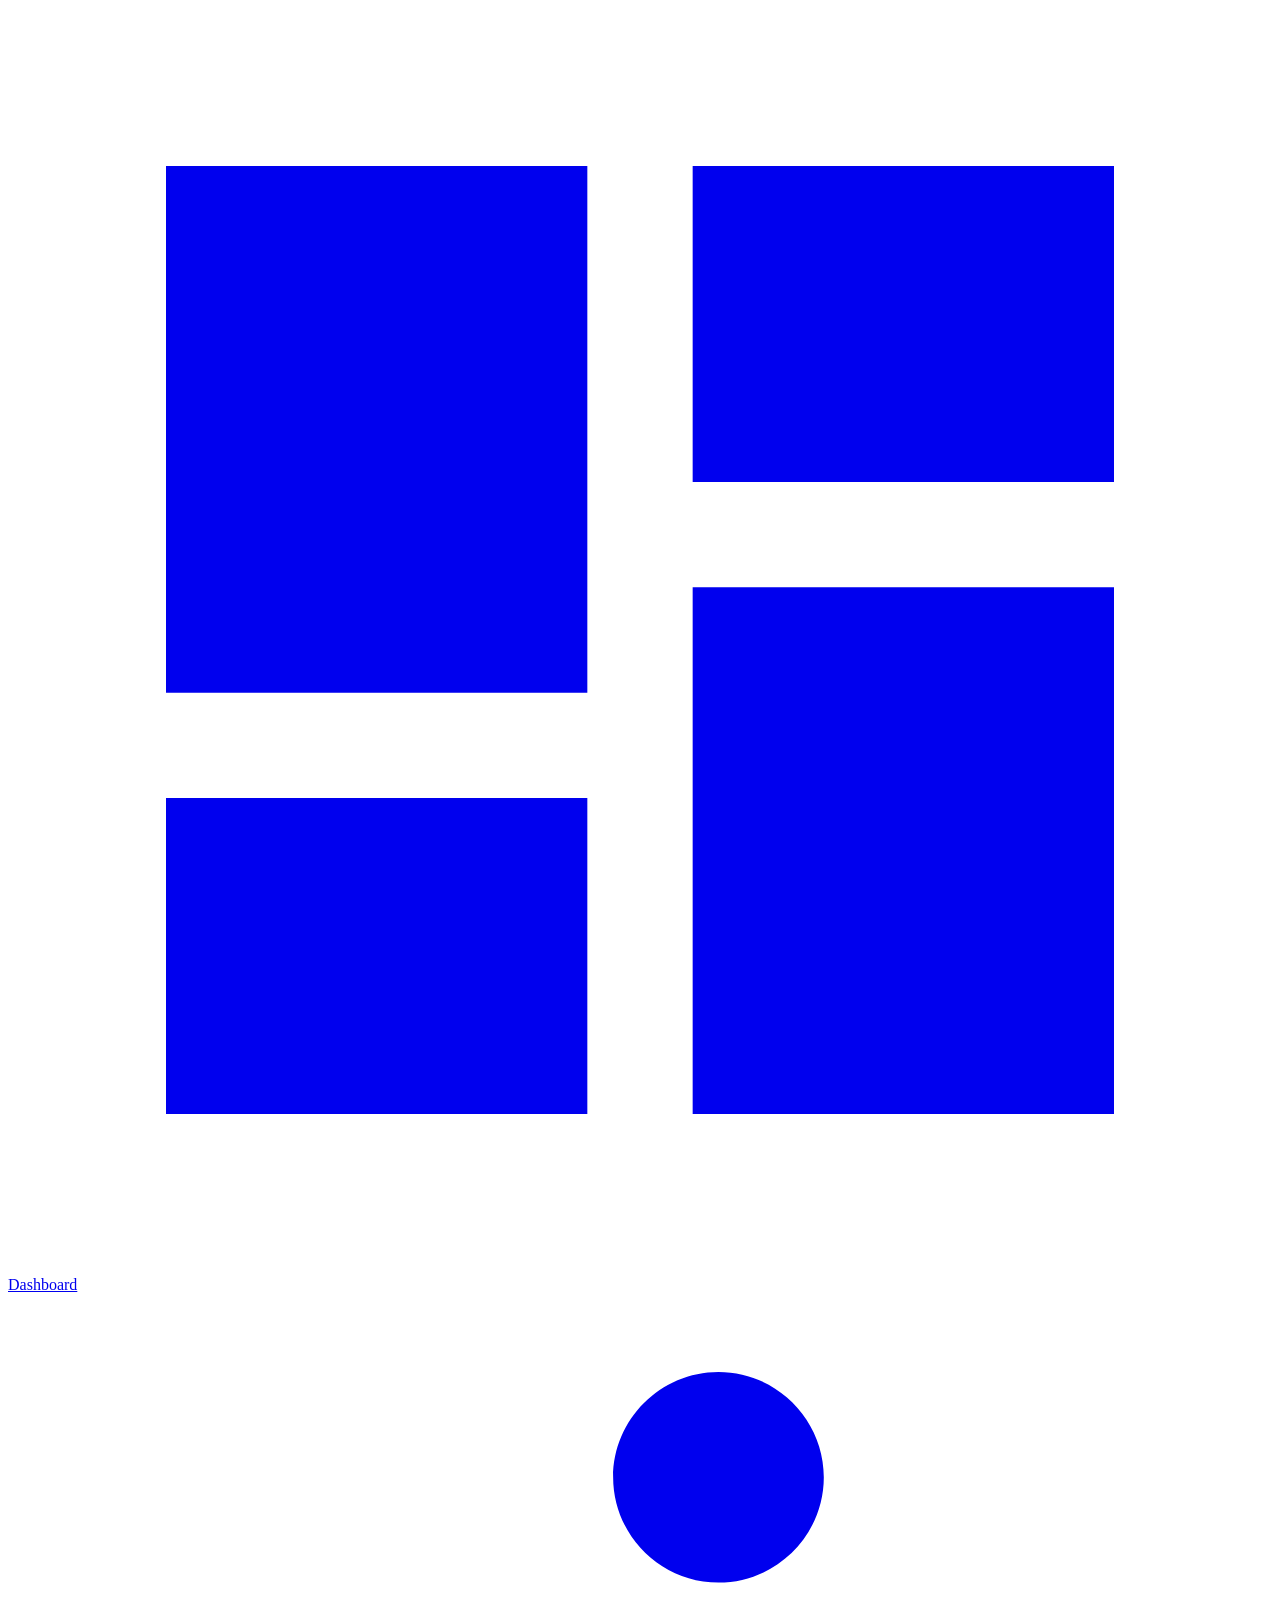
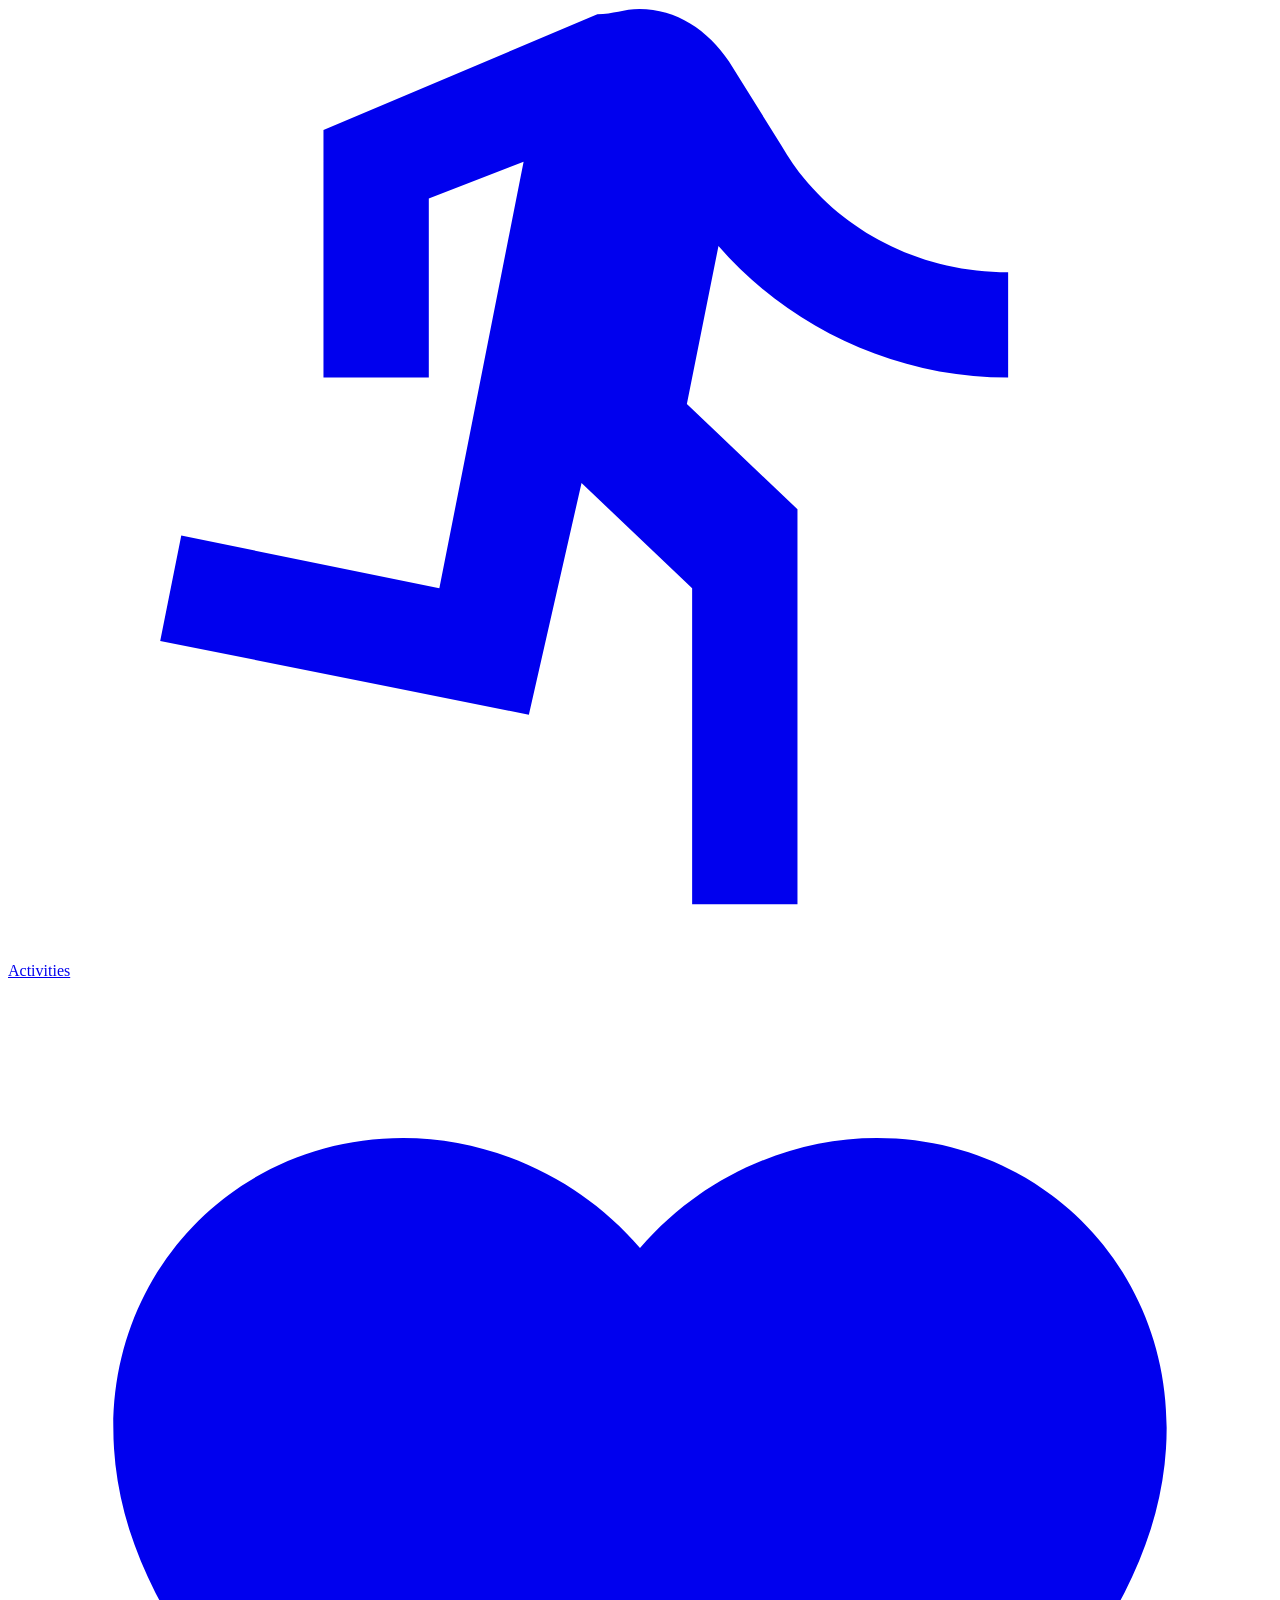
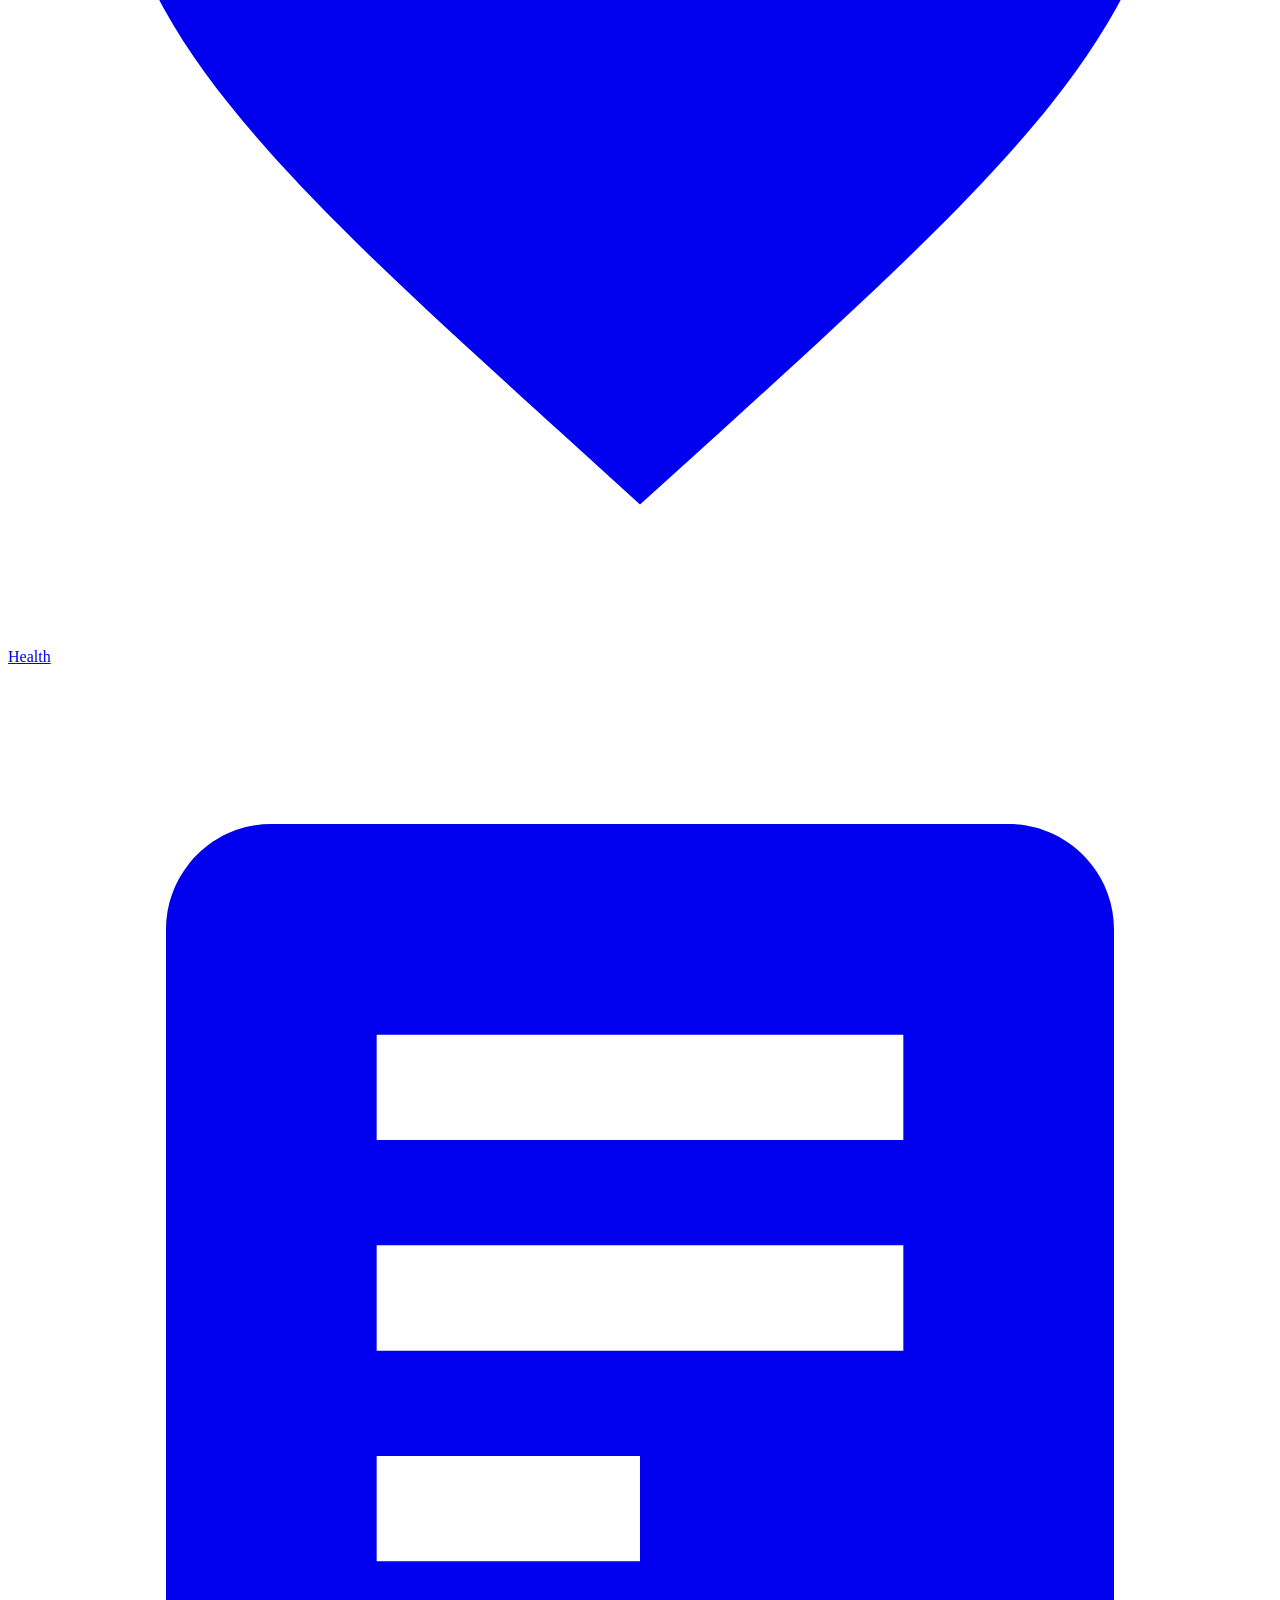
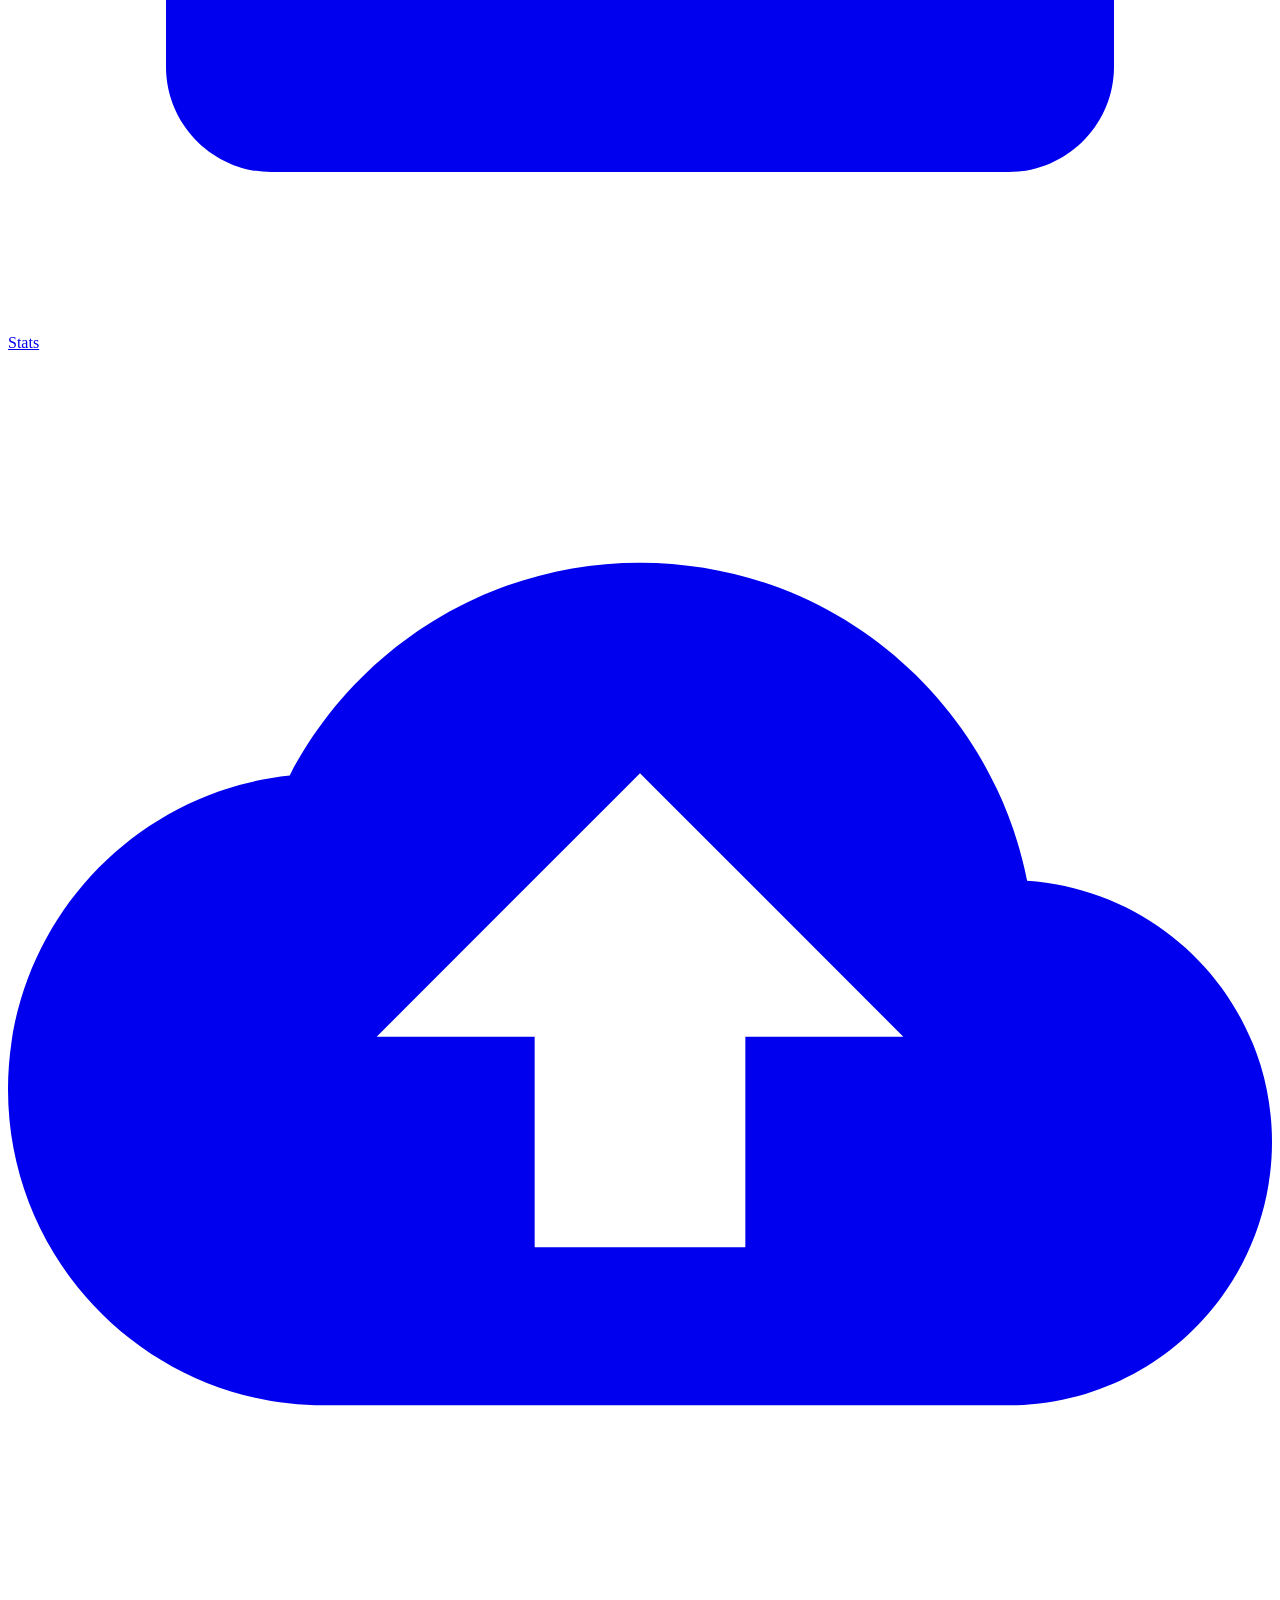
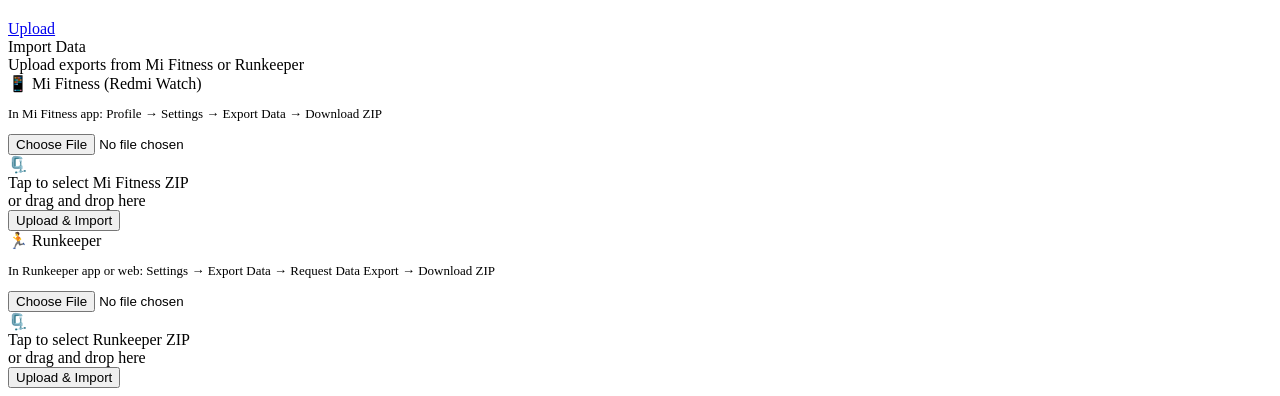
==== fitness-tracker/frontend/upload.html @ 6b472d13 "initial commit for fitness tracker app using claude code" ====
<!DOCTYPE html>
<html lang="en">
<head>
  <meta charset="UTF-8">
  <meta name="viewport" content="width=device-width, initial-scale=1.0, viewport-fit=cover">
  <title>Upload — Fitness Tracker</title>
  <link rel="manifest" href="/manifest.json">
  <meta name="theme-color" content="#4f8ef7">
  <link rel="stylesheet" href="/static/css/app.css">
</head>
<body>

<nav class="bottom-nav">
  <a href="/" class="nav-item"><svg viewBox="0 0 24 24" fill="currentColor"><path d="M3 13h8V3H3v10zm0 8h8v-6H3v6zm10 0h8V11h-8v10zm0-18v6h8V3h-8z"/></svg><span class="nav-label">Dashboard</span></a>
  <a href="/activities" class="nav-item"><svg viewBox="0 0 24 24" fill="currentColor"><path d="M13.49 5.48c1.1 0 2-.9 2-2s-.9-2-2-2-2 .9-2 2 .9 2 2 2zm-3.6 13.9l1-4.4 2.1 2v6h2v-7.5l-2.1-2 .6-3c1.3 1.5 3.3 2.5 5.5 2.5v-2c-1.9 0-3.5-1-4.3-2.4l-1-1.6c-.4-.6-1-1-1.7-1-.3 0-.5.1-.8.1l-5.2 2.2v4.7h2v-3.4l1.8-.7-1.6 8.1-4.9-1-.4 2 7 1.4z"/></svg><span class="nav-label">Activities</span></a>
  <a href="/health" class="nav-item"><svg viewBox="0 0 24 24" fill="currentColor"><path d="M12 21.35l-1.45-1.32C5.4 15.36 2 12.28 2 8.5 2 5.42 4.42 3 7.5 3c1.74 0 3.41.81 4.5 2.09C13.09 3.81 14.76 3 16.5 3 19.58 3 22 5.42 22 8.5c0 3.78-3.4 6.86-8.55 11.54L12 21.35z"/></svg><span class="nav-label">Health</span></a>
  <a href="/stats" class="nav-item"><svg viewBox="0 0 24 24" fill="currentColor"><path d="M19 3H5c-1.1 0-2 .9-2 2v14c0 1.1.9 2 2 2h14c1.1 0 2-.9 2-2V5c0-1.1-.9-2-2-2zm-7 14H7v-2h5v2zm5-4H7v-2h10v2zm0-4H7V7h10v2z"/></svg><span class="nav-label">Stats</span></a>
  <a href="/upload" class="nav-item active"><svg viewBox="0 0 24 24" fill="currentColor"><path d="M19.35 10.04C18.67 6.59 15.64 4 12 4 9.11 4 6.6 5.64 5.35 8.04 2.34 8.36 0 10.91 0 14c0 3.31 2.69 6 6 6h13c2.76 0 5-2.24 5-5 0-2.64-2.05-4.78-4.65-4.96zM14 13v4h-4v-4H7l5-5 5 5h-3z"/></svg><span class="nav-label">Upload</span></a>
</nav>

<main class="page">
  <div class="page-header">
    <div>
      <div class="page-title">Import Data</div>
      <div class="page-subtitle">Upload exports from Mi Fitness or Runkeeper</div>
    </div>
  </div>

  <div id="result-box"></div>

  <!-- Mi Fitness upload -->
  <div class="card">
    <div class="card-title">📱 Mi Fitness (Redmi Watch)</div>
    <p style="font-size:13px;color:var(--text-muted);margin-bottom:12px">
      In Mi Fitness app: Profile → Settings → Export Data → Download ZIP
    </p>
    <label class="upload-zone" id="mf-zone">
      <input type="file" id="mf-file" accept=".zip">
      <div class="icon">🗜️</div>
      <div class="label">Tap to select Mi Fitness ZIP</div>
      <div class="hint" id="mf-filename">or drag and drop here</div>
    </label>
    <div class="progress-bar" id="mf-progress-wrap" style="display:none">
      <div class="progress-fill" id="mf-progress" style="width:0%"></div>
    </div>
    <button class="btn btn-primary btn-full" id="mf-btn" onclick="uploadFile('mi-fitness')">Upload &amp; Import</button>
  </div>

  <!-- Runkeeper upload -->
  <div class="card">
    <div class="card-title">🏃 Runkeeper</div>
    <p style="font-size:13px;color:var(--text-muted);margin-bottom:12px">
      In Runkeeper app or web: Settings → Export Data → Request Data Export → Download ZIP
    </p>
    <label class="upload-zone" id="rk-zone">
      <input type="file" id="rk-file" accept=".zip">
      <div class="icon">🗜️</div>
      <div class="label">Tap to select Runkeeper ZIP</div>
      <div class="hint" id="rk-filename">or drag and drop here</div>
    </label>
    <div class="progress-bar" id="rk-progress-wrap" style="display:none">
      <div class="progress-fill" id="rk-progress" style="width:0%"></div>
    </div>
    <button class="btn btn-primary btn-full" id="rk-btn" onclick="uploadFile('runkeeper')">Upload &amp; Import</button>
  </div>
</main>

<script src="/static/js/api.js"></script>
<script src="/static/js/upload.js"></script>
</body>
</html>
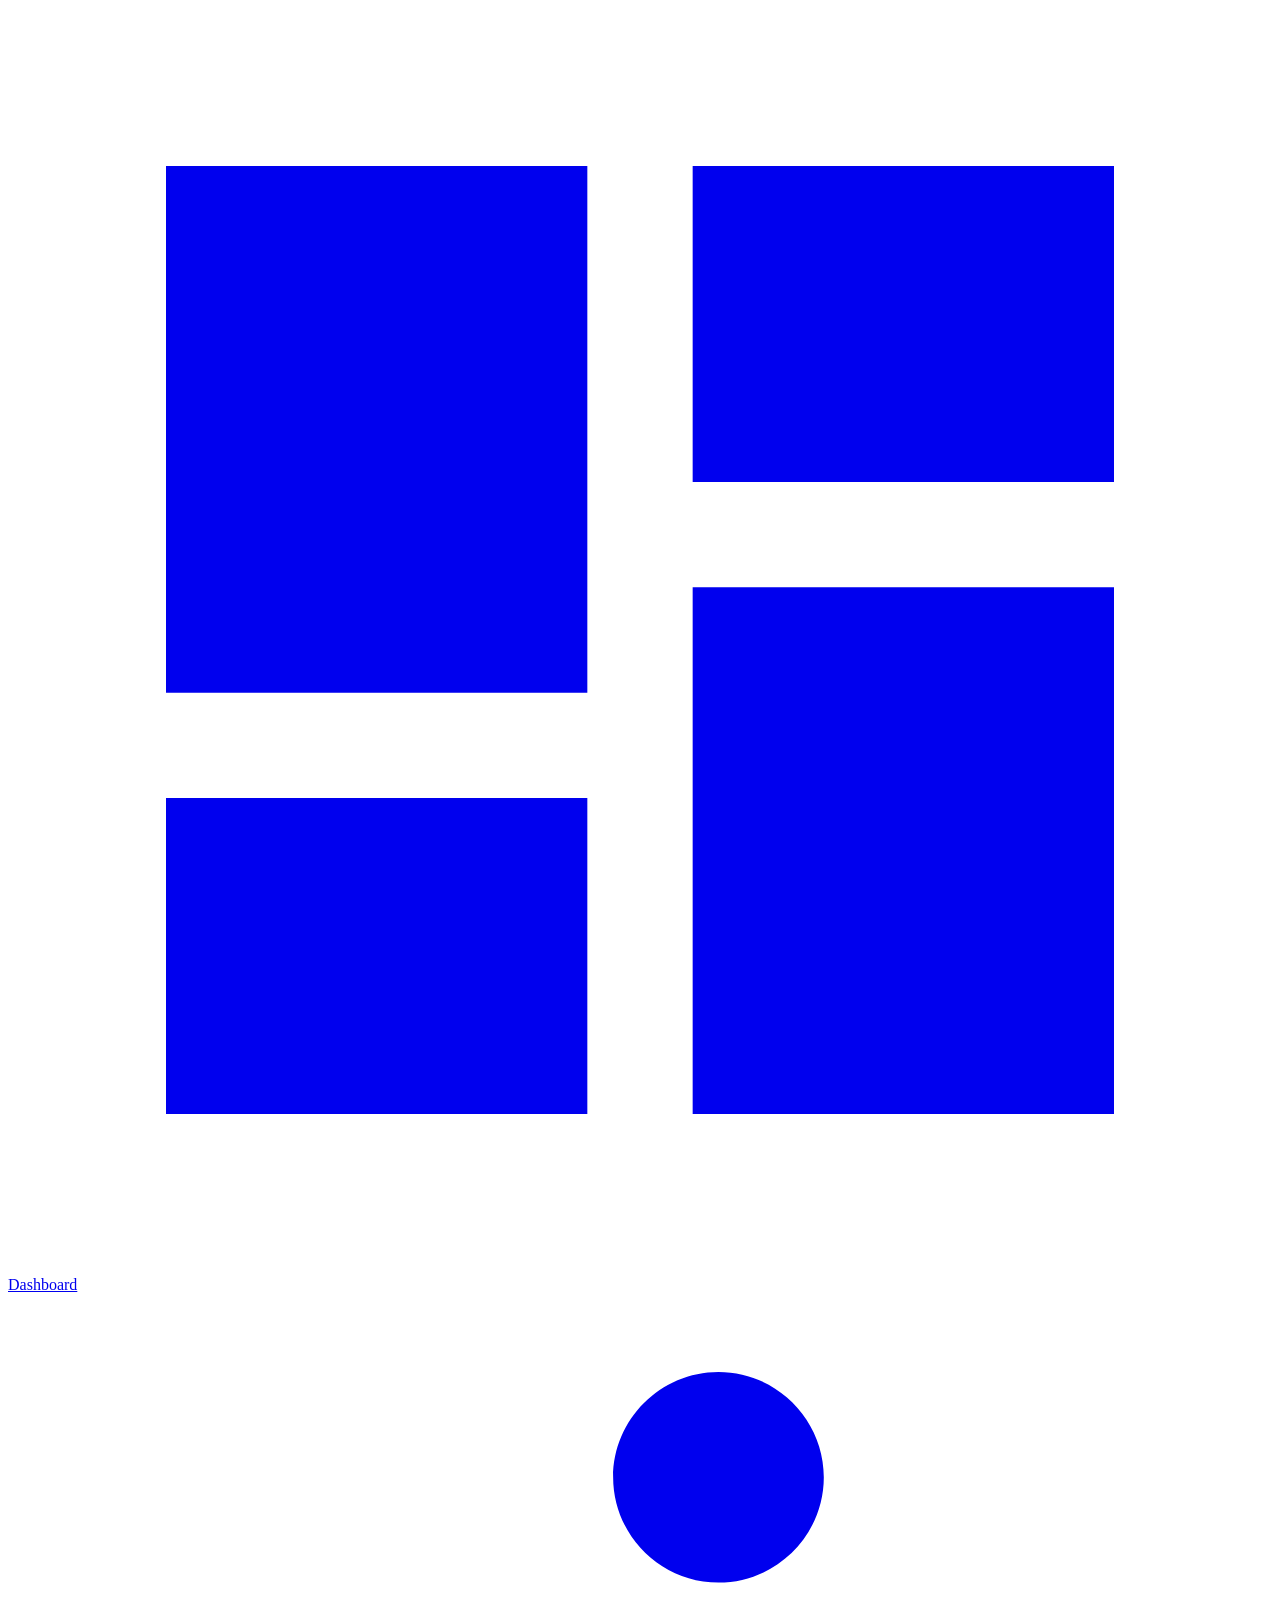
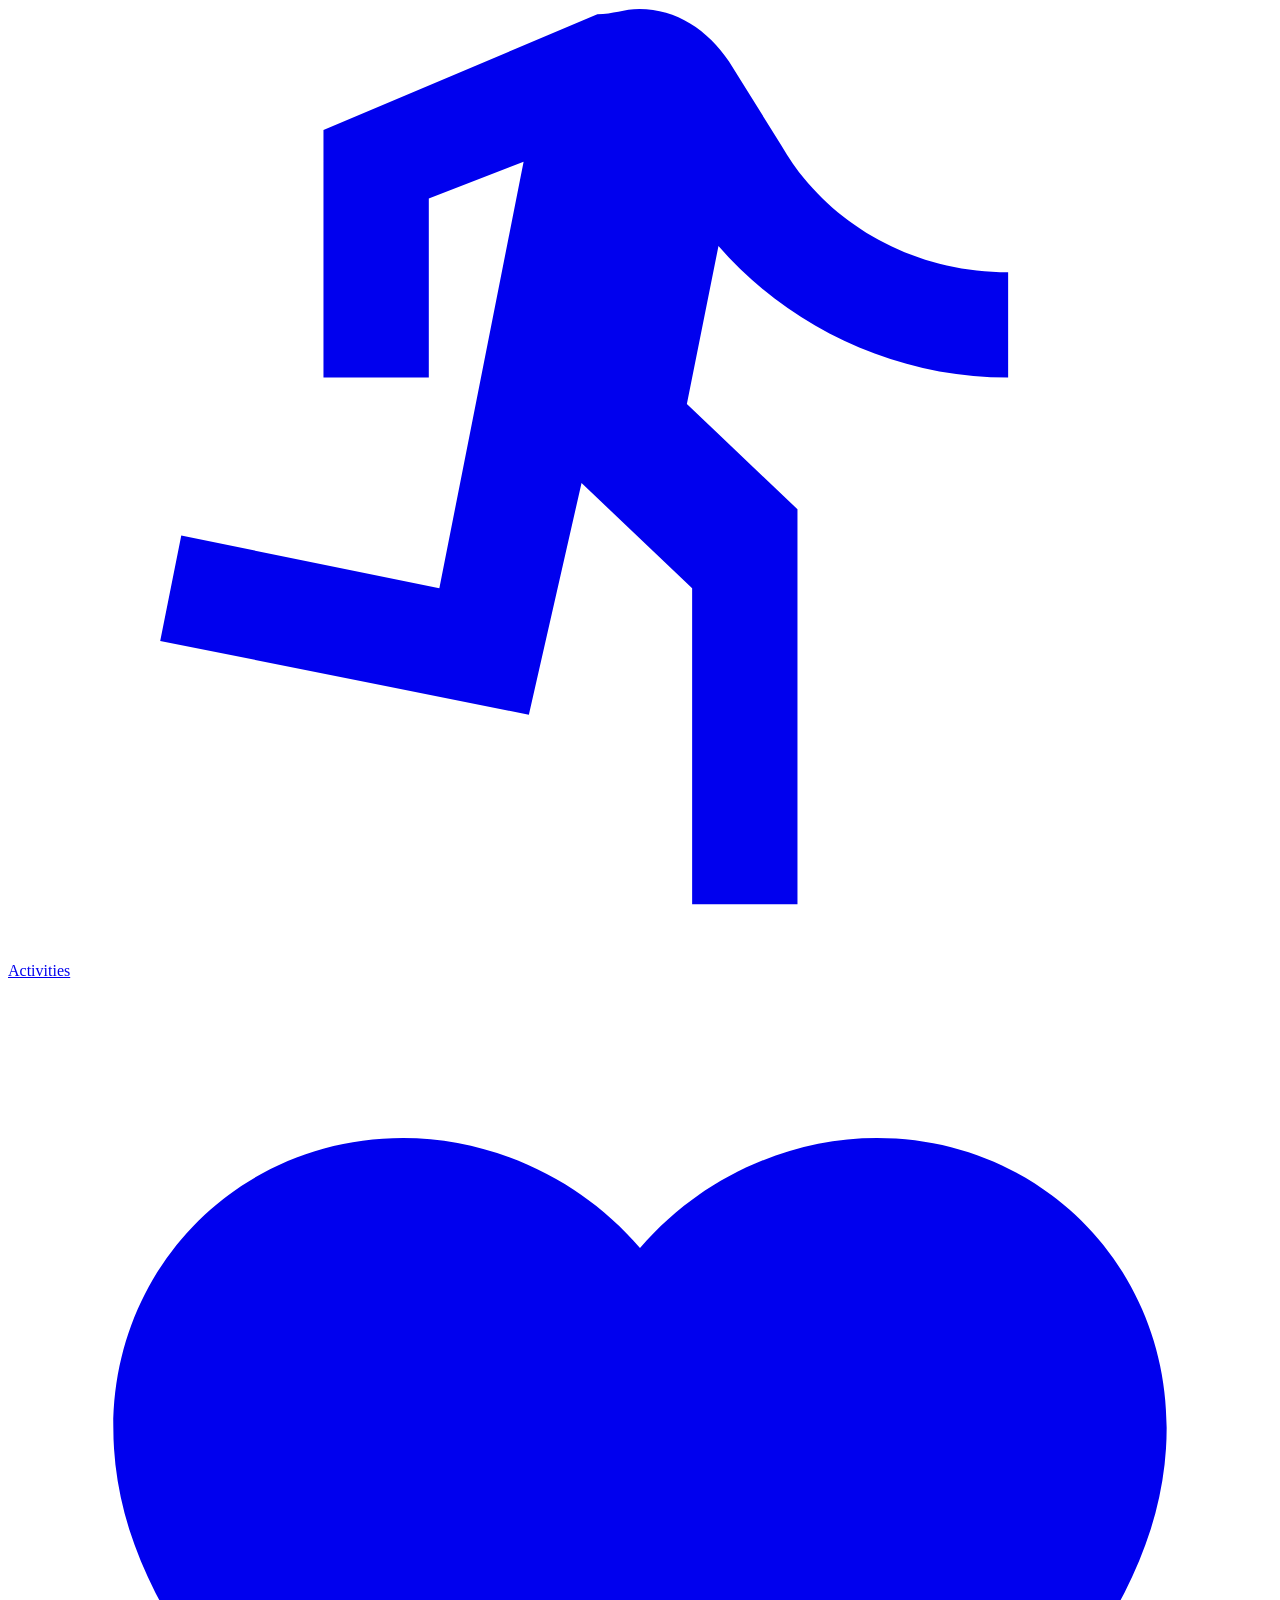
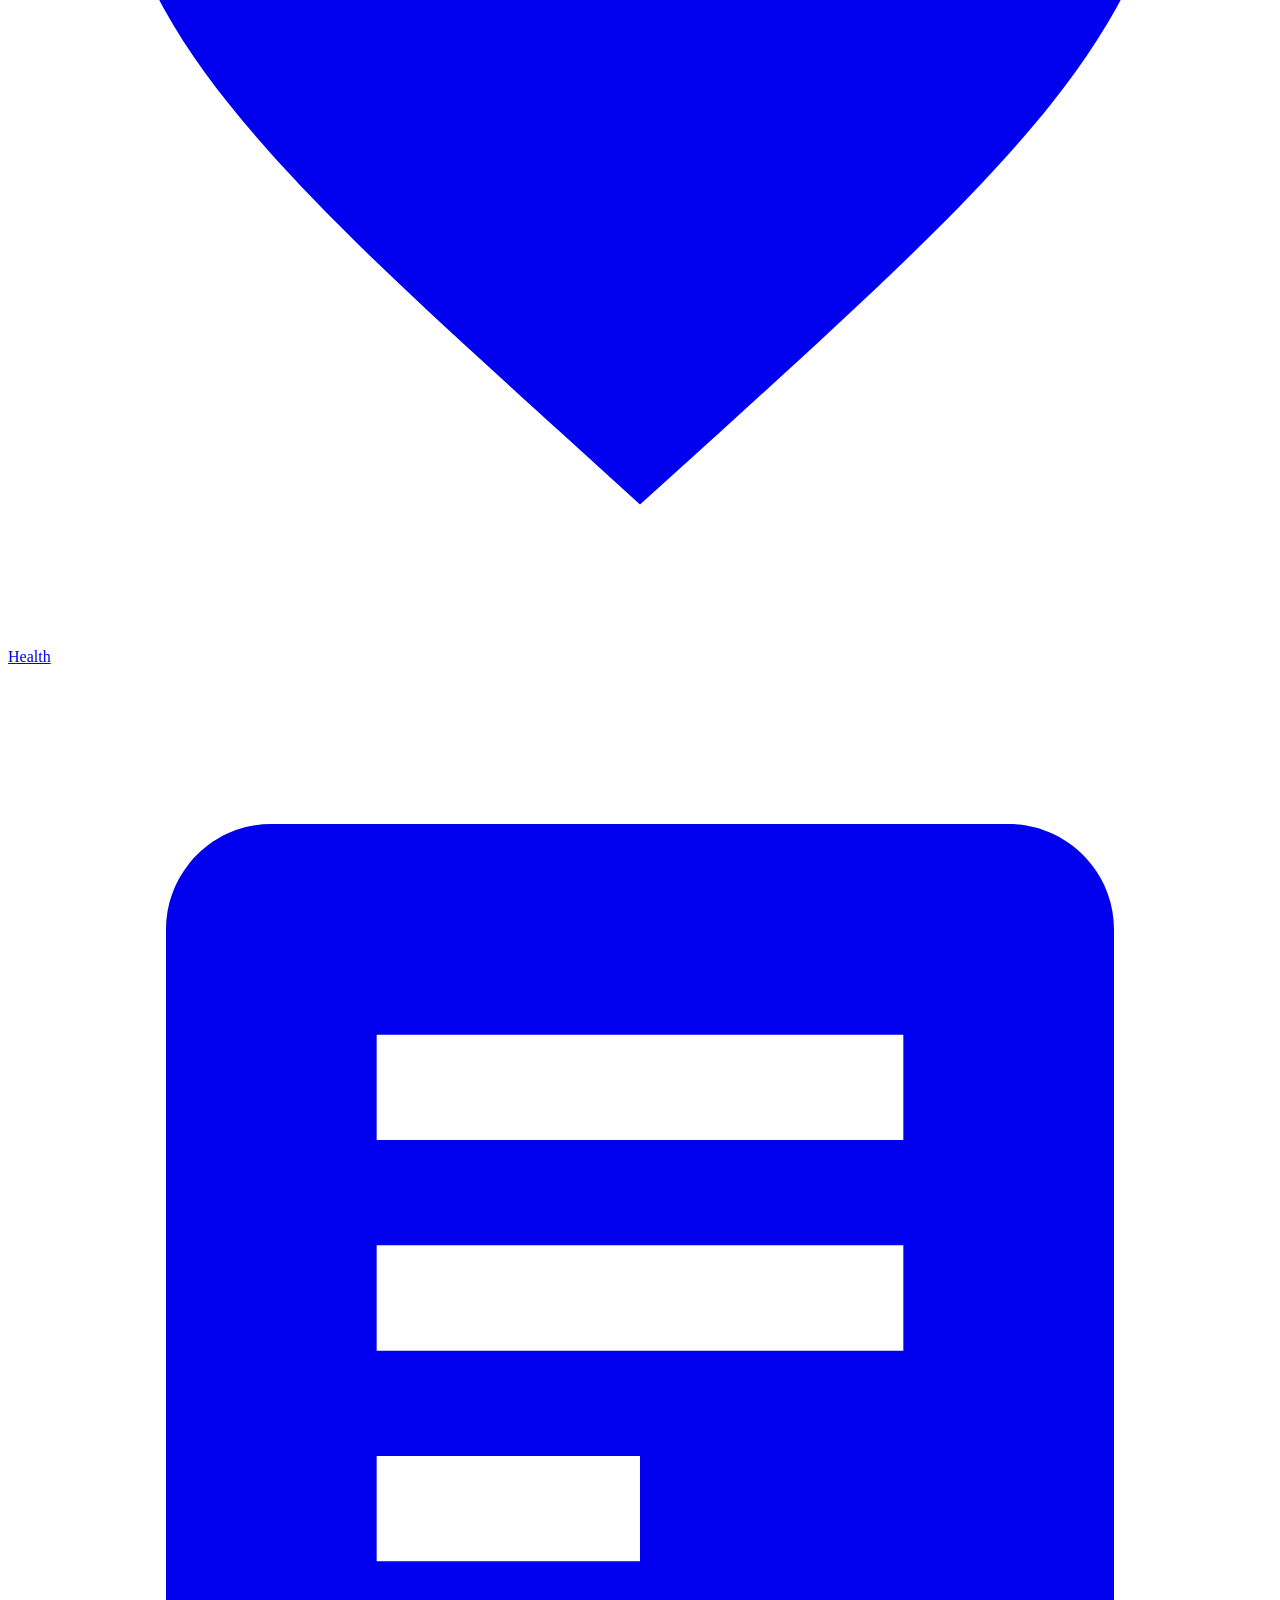
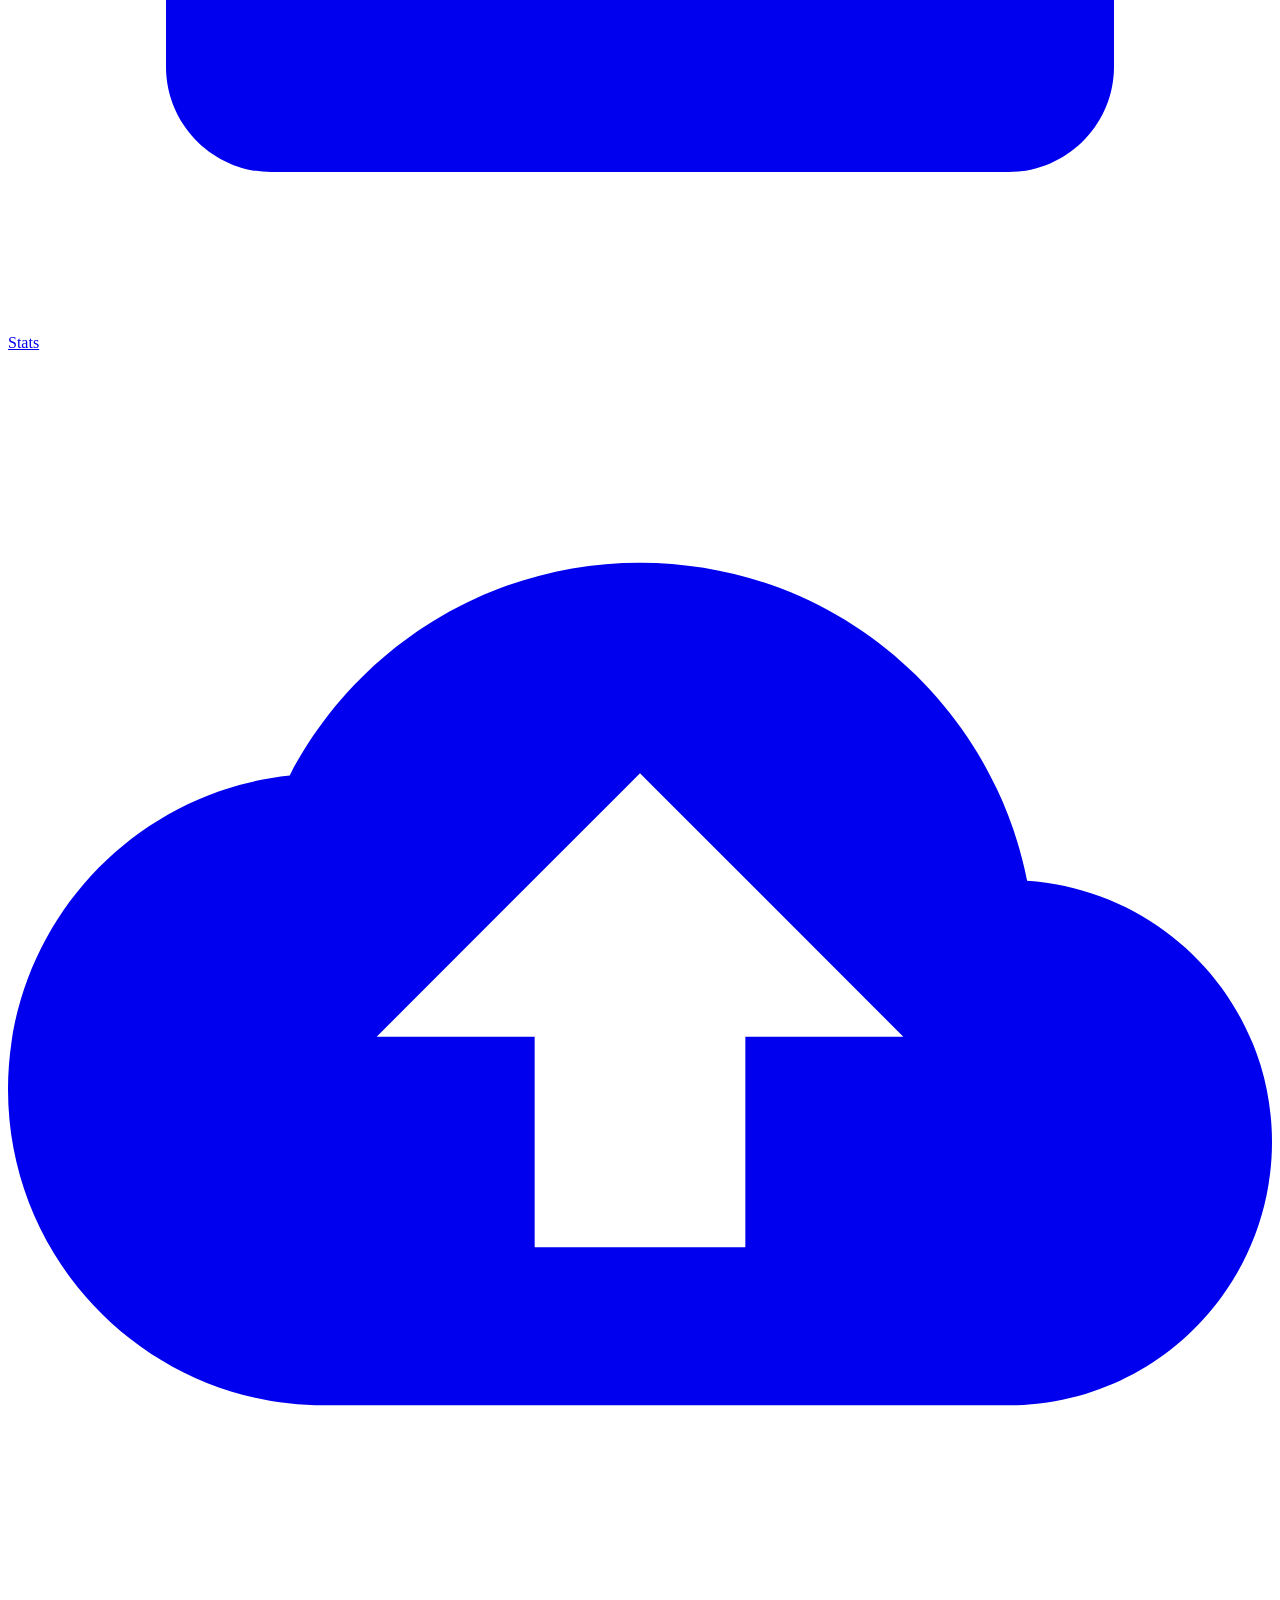
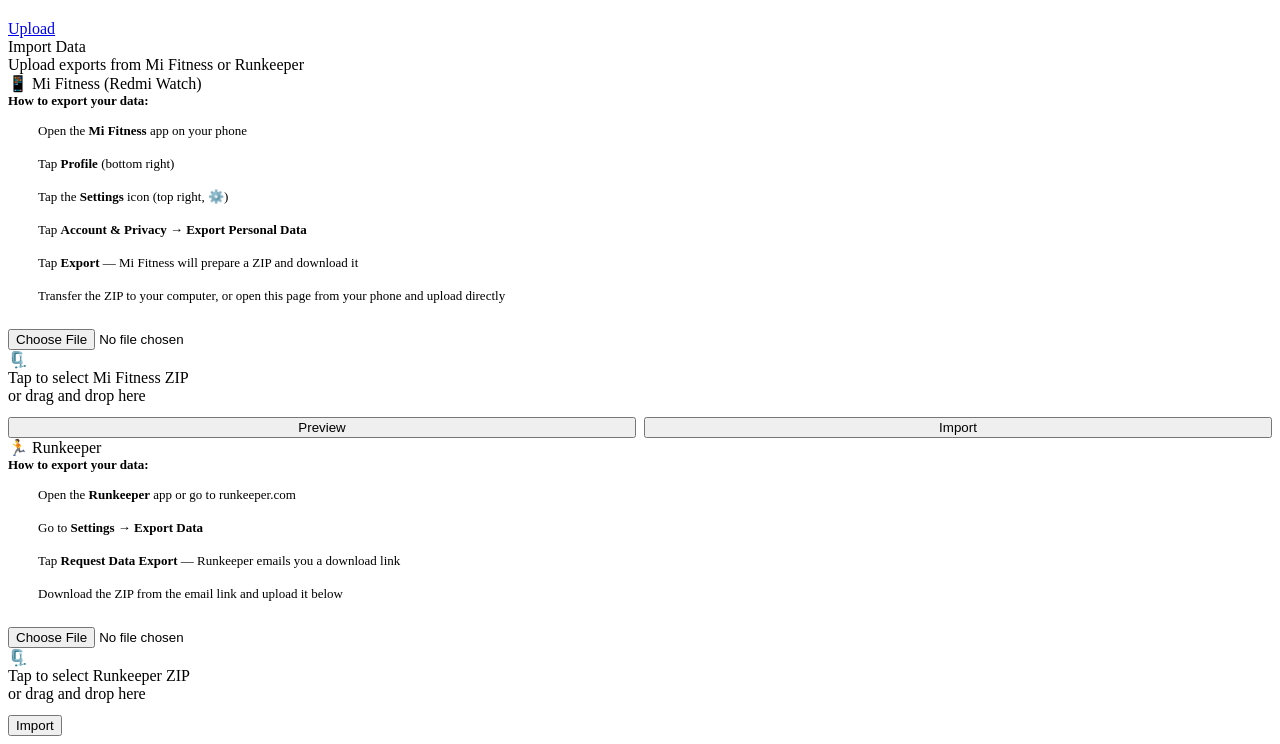
==== commit 91283a1c: "added gitignore and updated ingestion pipeline" ====
--- a/fitness-tracker/frontend/upload.html
+++ b/fitness-tracker/frontend/upload.html
@@ -7,6 +7,27 @@
   <link rel="manifest" href="/manifest.json">
   <meta name="theme-color" content="#4f8ef7">
   <link rel="stylesheet" href="/static/css/app.css">
+  <style>
+    .steps-list { list-style: none; padding: 0; margin: 0 0 14px; }
+    .steps-list li { display: flex; gap: 10px; align-items: flex-start; padding: 6px 0; font-size: 13px; color: var(--text-secondary); border-bottom: 1px solid var(--border); }
+    .steps-list li:last-child { border-bottom: none; }
+    .step-num { background: var(--accent); color: #fff; border-radius: 50%; width: 20px; height: 20px; min-width: 20px; display: flex; align-items: center; justify-content: center; font-size: 11px; font-weight: 700; margin-top: 1px; }
+    .preview-box { background: var(--surface-2, #f8f9fa); border: 1px solid var(--border); border-radius: 10px; padding: 14px; margin: 12px 0; }
+    .preview-box h4 { margin: 0 0 10px; font-size: 13px; color: var(--text-secondary); text-transform: uppercase; letter-spacing: .5px; }
+    .preview-grid { display: grid; grid-template-columns: 1fr 1fr; gap: 8px; }
+    .preview-stat { background: var(--surface); border: 1px solid var(--border); border-radius: 8px; padding: 10px 12px; }
+    .preview-stat .num { font-size: 20px; font-weight: 700; color: var(--accent); }
+    .preview-stat .lbl { font-size: 11px; color: var(--text-muted); margin-top: 2px; }
+    .preview-stat .range { font-size: 10px; color: var(--text-muted); margin-top: 4px; }
+    .activity-breakdown { margin-top: 10px; }
+    .activity-row { display: flex; justify-content: space-between; padding: 4px 0; font-size: 12px; border-bottom: 1px solid var(--border); }
+    .activity-row:last-child { border-bottom: none; }
+    .error-row { font-size: 12px; color: var(--error, #e53935); padding: 4px 0; }
+    .btn-row { display: flex; gap: 8px; margin-top: 12px; }
+    .btn-row .btn { flex: 1; }
+    details summary { cursor: pointer; font-size: 12px; color: var(--text-muted); margin-top: 8px; }
+    details pre { font-size: 11px; overflow-x: auto; background: var(--surface-2, #f8f9fa); padding: 8px; border-radius: 6px; margin-top: 6px; }
+  </style>
 </head>
 <body>
 
@@ -31,27 +52,48 @@
   <!-- Mi Fitness upload -->
   <div class="card">
     <div class="card-title">📱 Mi Fitness (Redmi Watch)</div>
-    <p style="font-size:13px;color:var(--text-muted);margin-bottom:12px">
-      In Mi Fitness app: Profile → Settings → Export Data → Download ZIP
-    </p>
+
+    <p style="font-size:13px;font-weight:600;margin:0 0 8px;color:var(--text-secondary)">How to export your data:</p>
+    <ol class="steps-list">
+      <li><span class="step-num">1</span><span>Open the <strong>Mi Fitness</strong> app on your phone</span></li>
+      <li><span class="step-num">2</span><span>Tap <strong>Profile</strong> (bottom right)</span></li>
+      <li><span class="step-num">3</span><span>Tap the <strong>Settings</strong> icon (top right, ⚙️)</span></li>
+      <li><span class="step-num">4</span><span>Tap <strong>Account &amp; Privacy</strong> → <strong>Export Personal Data</strong></span></li>
+      <li><span class="step-num">5</span><span>Tap <strong>Export</strong> — Mi Fitness will prepare a ZIP and download it</span></li>
+      <li><span class="step-num">6</span><span>Transfer the ZIP to your computer, or open this page from your phone and upload directly</span></li>
+    </ol>
+
     <label class="upload-zone" id="mf-zone">
       <input type="file" id="mf-file" accept=".zip">
       <div class="icon">🗜️</div>
       <div class="label">Tap to select Mi Fitness ZIP</div>
       <div class="hint" id="mf-filename">or drag and drop here</div>
     </label>
+
     <div class="progress-bar" id="mf-progress-wrap" style="display:none">
       <div class="progress-fill" id="mf-progress" style="width:0%"></div>
     </div>
-    <button class="btn btn-primary btn-full" id="mf-btn" onclick="uploadFile('mi-fitness')">Upload &amp; Import</button>
+
+    <div id="mf-preview-box"></div>
+
+    <div class="btn-row">
+      <button class="btn btn-secondary" id="mf-preview-btn" onclick="previewFile()">Preview</button>
+      <button class="btn btn-primary" id="mf-btn" onclick="uploadFile('mi-fitness')">Import</button>
+    </div>
   </div>
 
   <!-- Runkeeper upload -->
   <div class="card">
     <div class="card-title">🏃 Runkeeper</div>
-    <p style="font-size:13px;color:var(--text-muted);margin-bottom:12px">
-      In Runkeeper app or web: Settings → Export Data → Request Data Export → Download ZIP
-    </p>
+
+    <p style="font-size:13px;font-weight:600;margin:0 0 8px;color:var(--text-secondary)">How to export your data:</p>
+    <ol class="steps-list">
+      <li><span class="step-num">1</span><span>Open the <strong>Runkeeper</strong> app or go to runkeeper.com</span></li>
+      <li><span class="step-num">2</span><span>Go to <strong>Settings</strong> → <strong>Export Data</strong></span></li>
+      <li><span class="step-num">3</span><span>Tap <strong>Request Data Export</strong> — Runkeeper emails you a download link</span></li>
+      <li><span class="step-num">4</span><span>Download the ZIP from the email link and upload it below</span></li>
+    </ol>
+
     <label class="upload-zone" id="rk-zone">
       <input type="file" id="rk-file" accept=".zip">
       <div class="icon">🗜️</div>
@@ -61,7 +103,7 @@
     <div class="progress-bar" id="rk-progress-wrap" style="display:none">
       <div class="progress-fill" id="rk-progress" style="width:0%"></div>
     </div>
-    <button class="btn btn-primary btn-full" id="rk-btn" onclick="uploadFile('runkeeper')">Upload &amp; Import</button>
+    <button class="btn btn-primary btn-full" id="rk-btn" style="margin-top:12px" onclick="uploadFile('runkeeper')">Import</button>
   </div>
 </main>
 
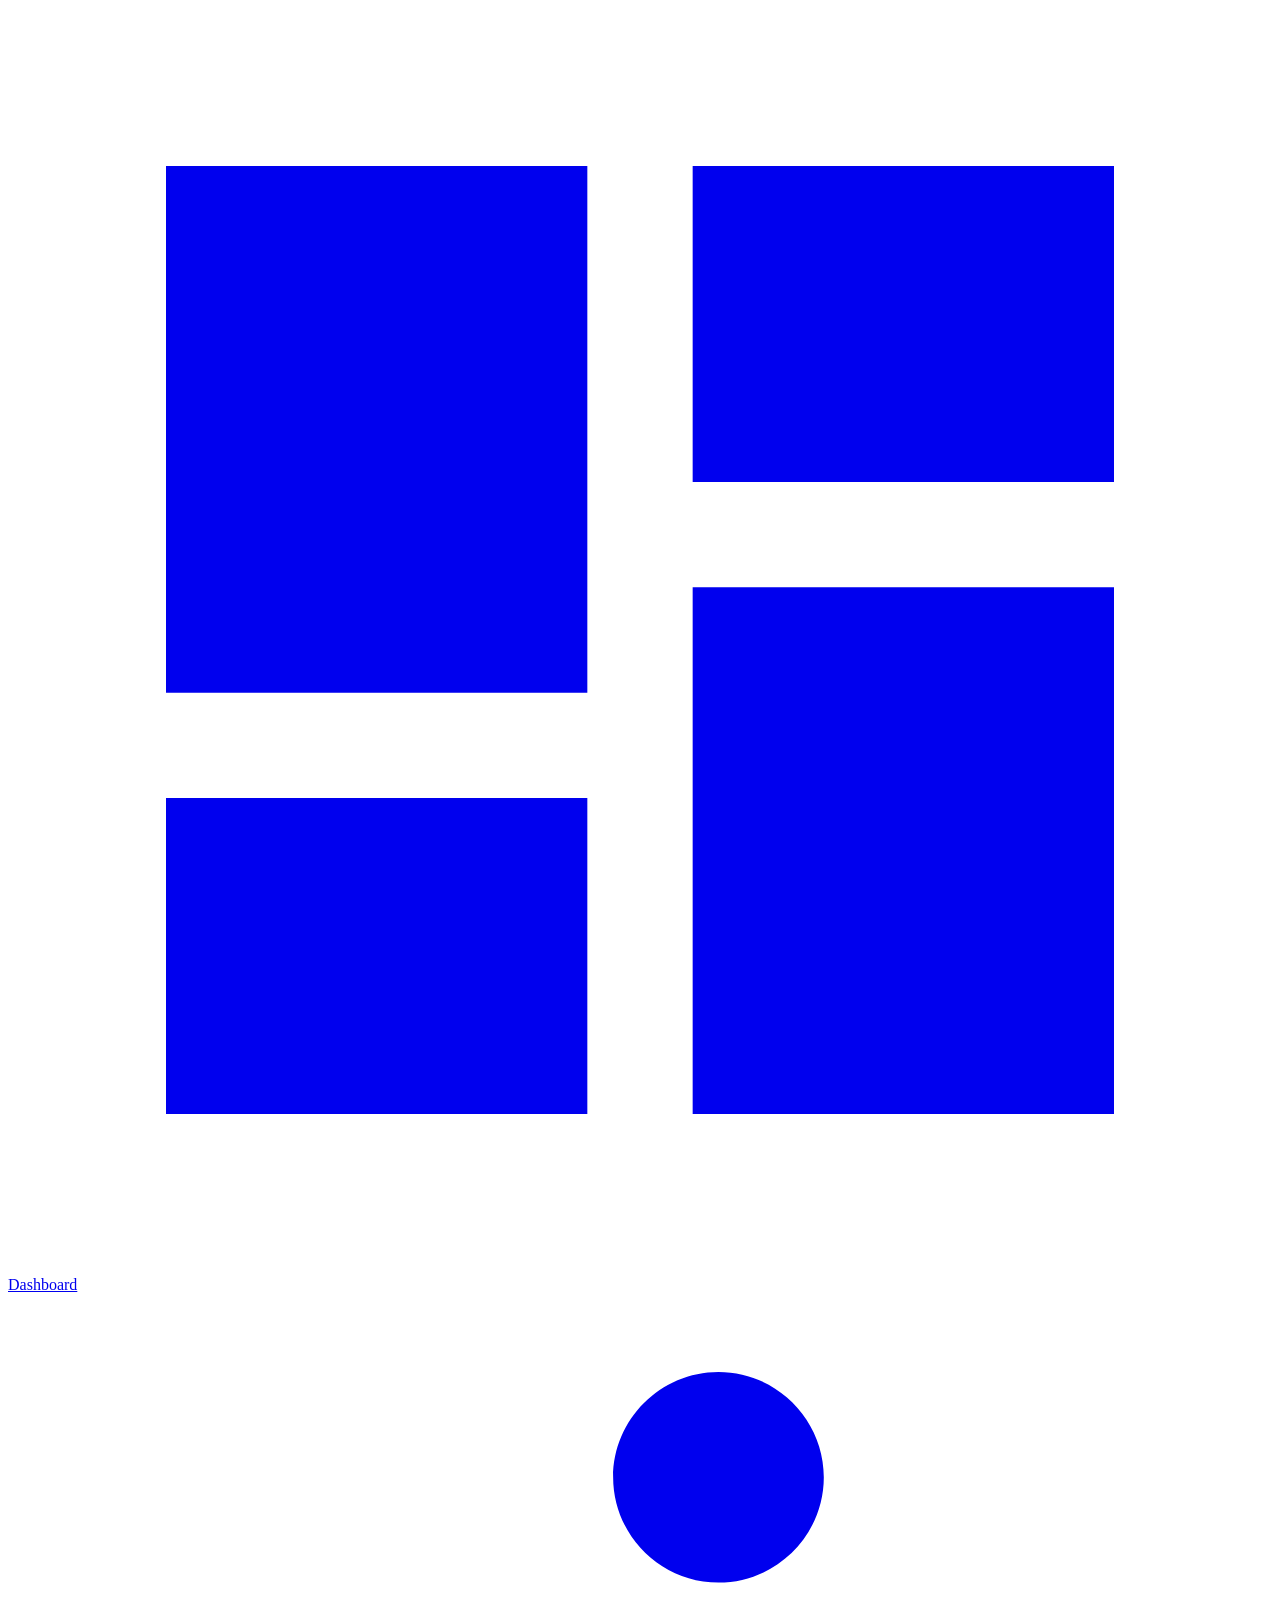
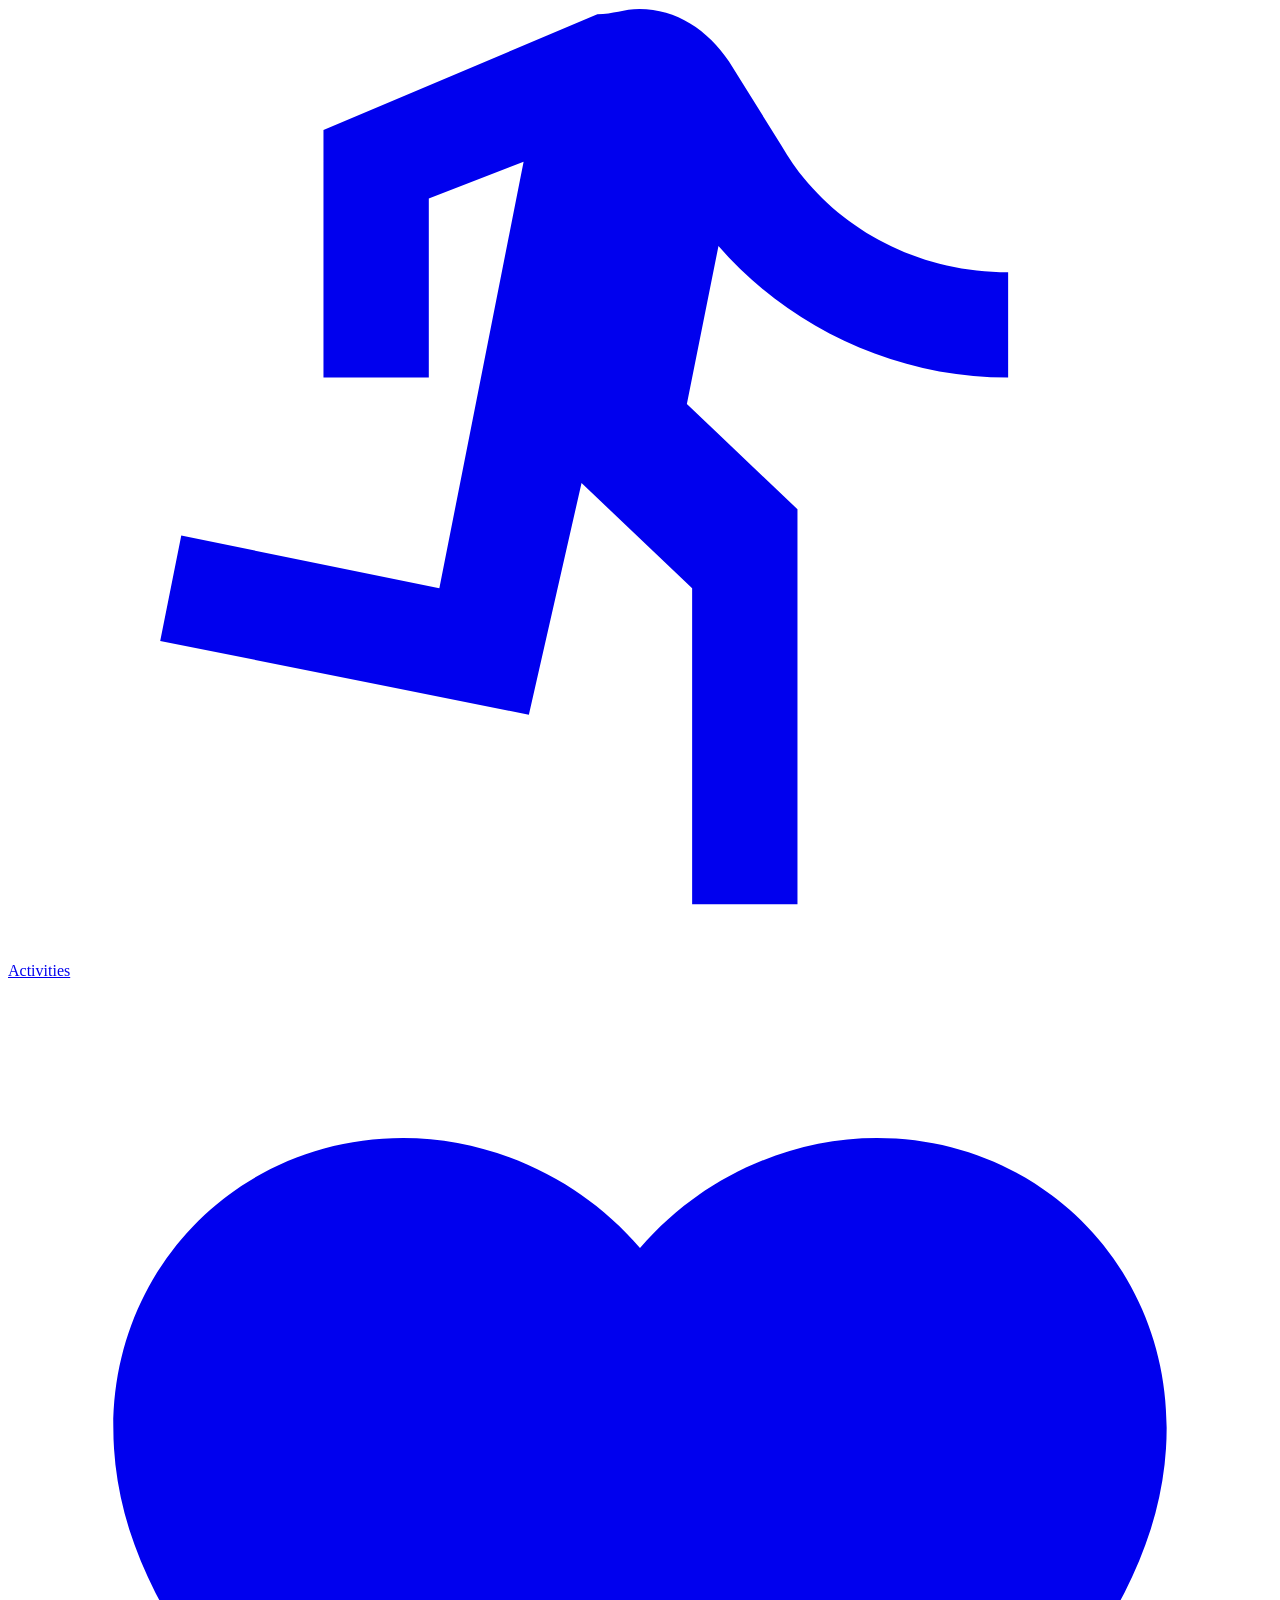
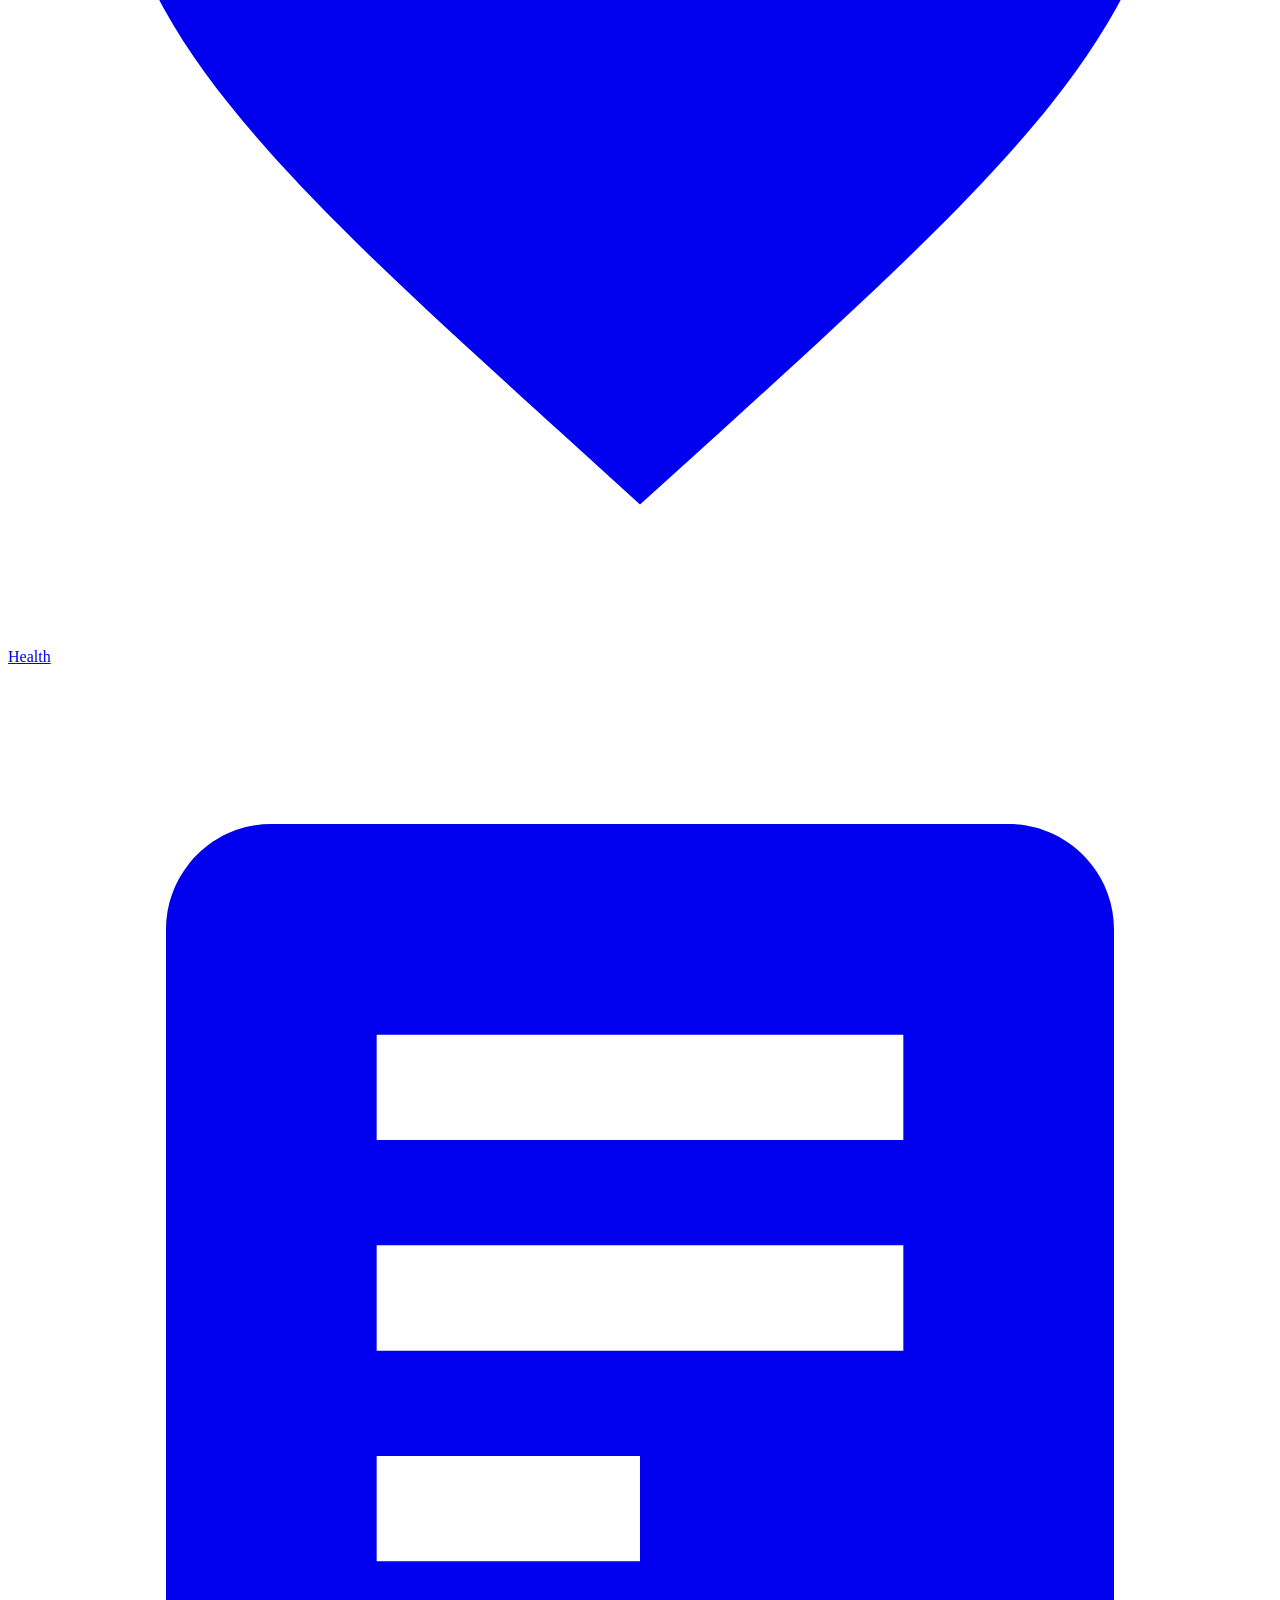
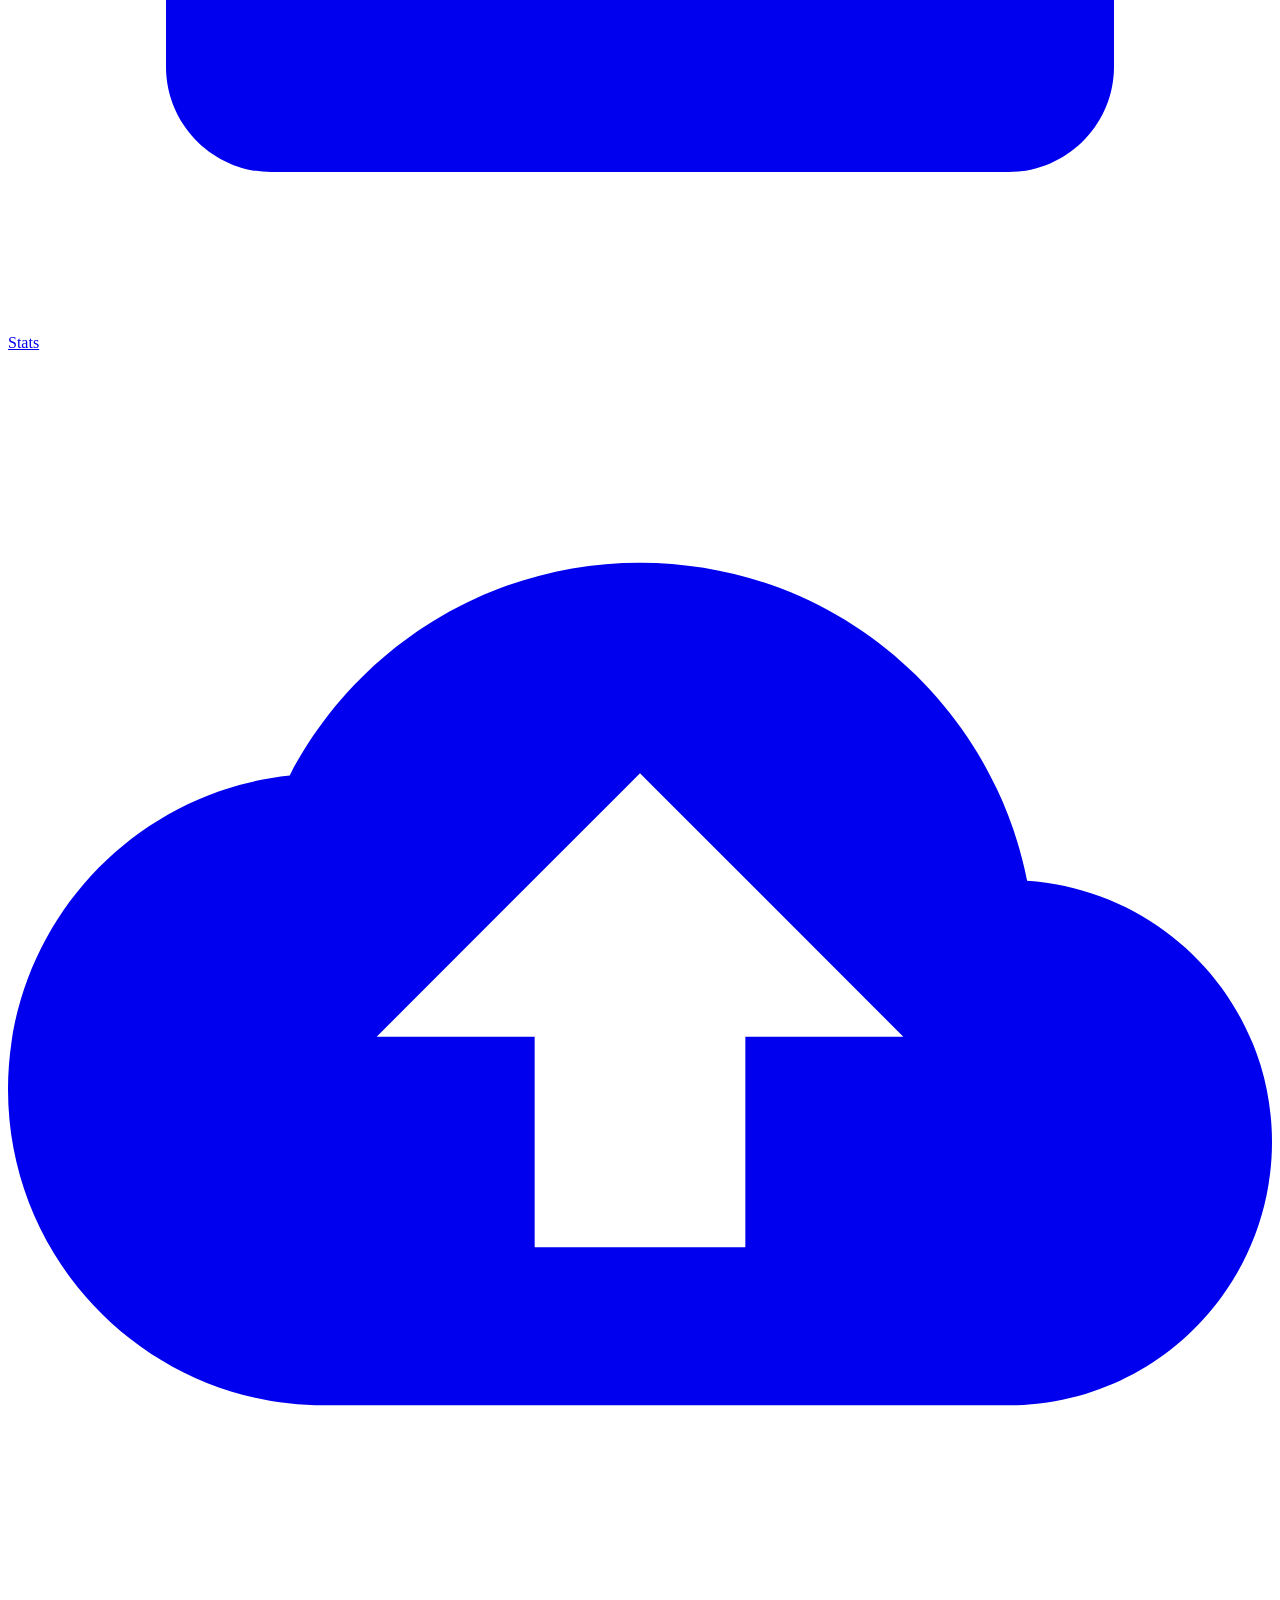
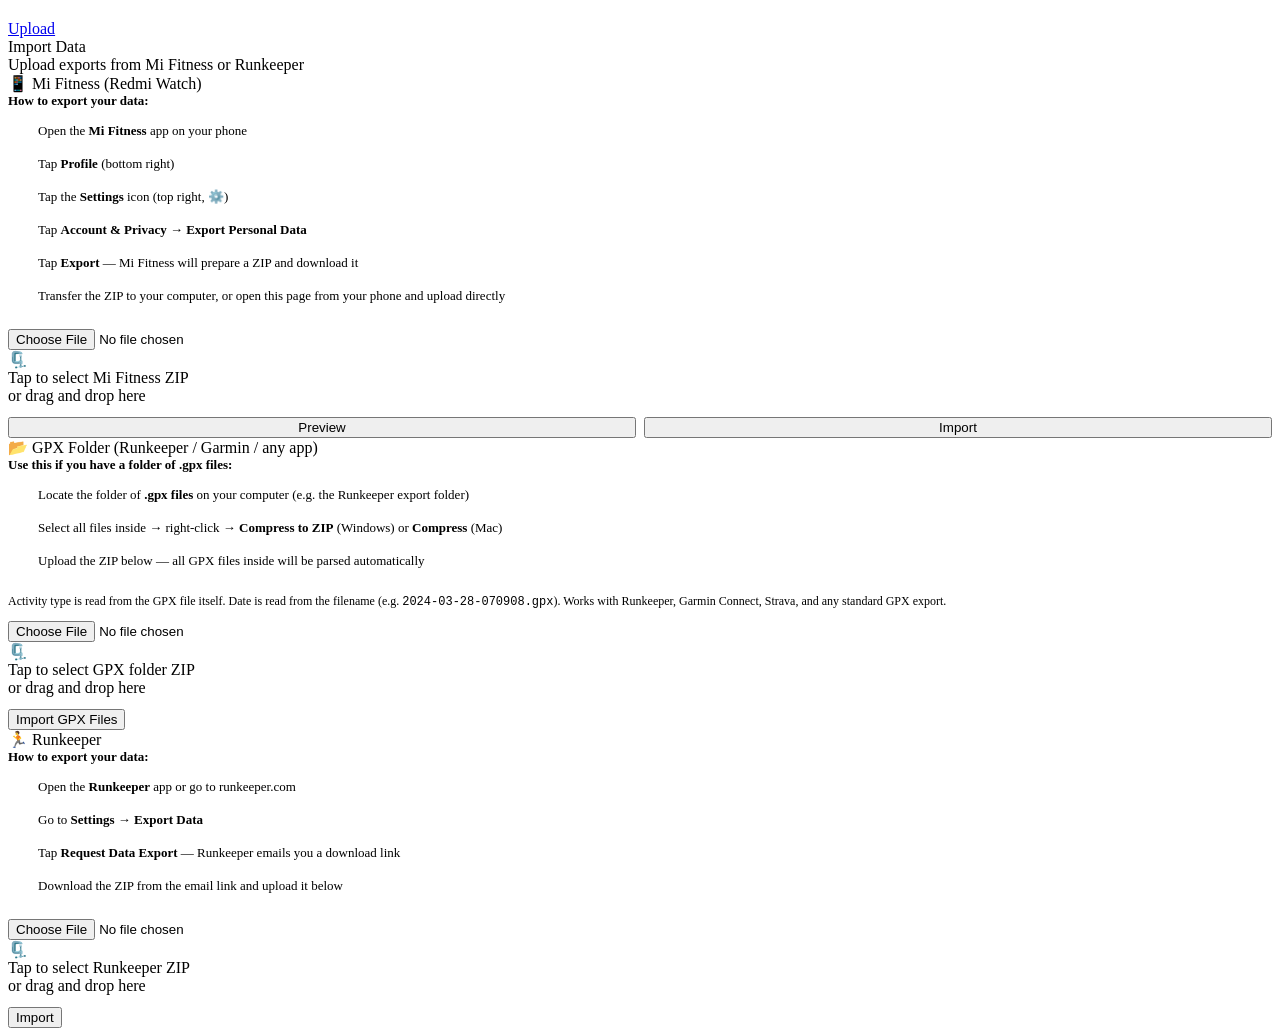
==== commit 8f41d631: "documentation and code for fitness tracker project" ====
--- a/fitness-tracker/frontend/upload.html
+++ b/fitness-tracker/frontend/upload.html
@@ -82,6 +82,33 @@
     </div>
   </div>
 
+  <!-- GPX folder upload -->
+  <div class="card">
+    <div class="card-title">📂 GPX Folder (Runkeeper / Garmin / any app)</div>
+
+    <p style="font-size:13px;font-weight:600;margin:0 0 8px;color:var(--text-secondary)">Use this if you have a folder of .gpx files:</p>
+    <ol class="steps-list">
+      <li><span class="step-num">1</span><span>Locate the folder of <strong>.gpx files</strong> on your computer (e.g. the Runkeeper export folder)</span></li>
+      <li><span class="step-num">2</span><span>Select all files inside → right-click → <strong>Compress to ZIP</strong> (Windows) or <strong>Compress</strong> (Mac)</span></li>
+      <li><span class="step-num">3</span><span>Upload the ZIP below — all GPX files inside will be parsed automatically</span></li>
+    </ol>
+    <p style="font-size:12px;color:var(--text-muted);margin:0 0 12px">
+      Activity type is read from the GPX file itself. Date is read from the filename (e.g. <code>2024-03-28-070908.gpx</code>).
+      Works with Runkeeper, Garmin Connect, Strava, and any standard GPX export.
+    </p>
+
+    <label class="upload-zone" id="gpx-zone">
+      <input type="file" id="gpx-file" accept=".zip">
+      <div class="icon">🗜️</div>
+      <div class="label">Tap to select GPX folder ZIP</div>
+      <div class="hint" id="gpx-filename">or drag and drop here</div>
+    </label>
+    <div class="progress-bar" id="gpx-progress-wrap" style="display:none">
+      <div class="progress-fill" id="gpx-progress" style="width:0%"></div>
+    </div>
+    <button class="btn btn-primary btn-full" id="gpx-btn" style="margin-top:12px" onclick="uploadFile('gpx-folder')">Import GPX Files</button>
+  </div>
+
   <!-- Runkeeper upload -->
   <div class="card">
     <div class="card-title">🏃 Runkeeper</div>
